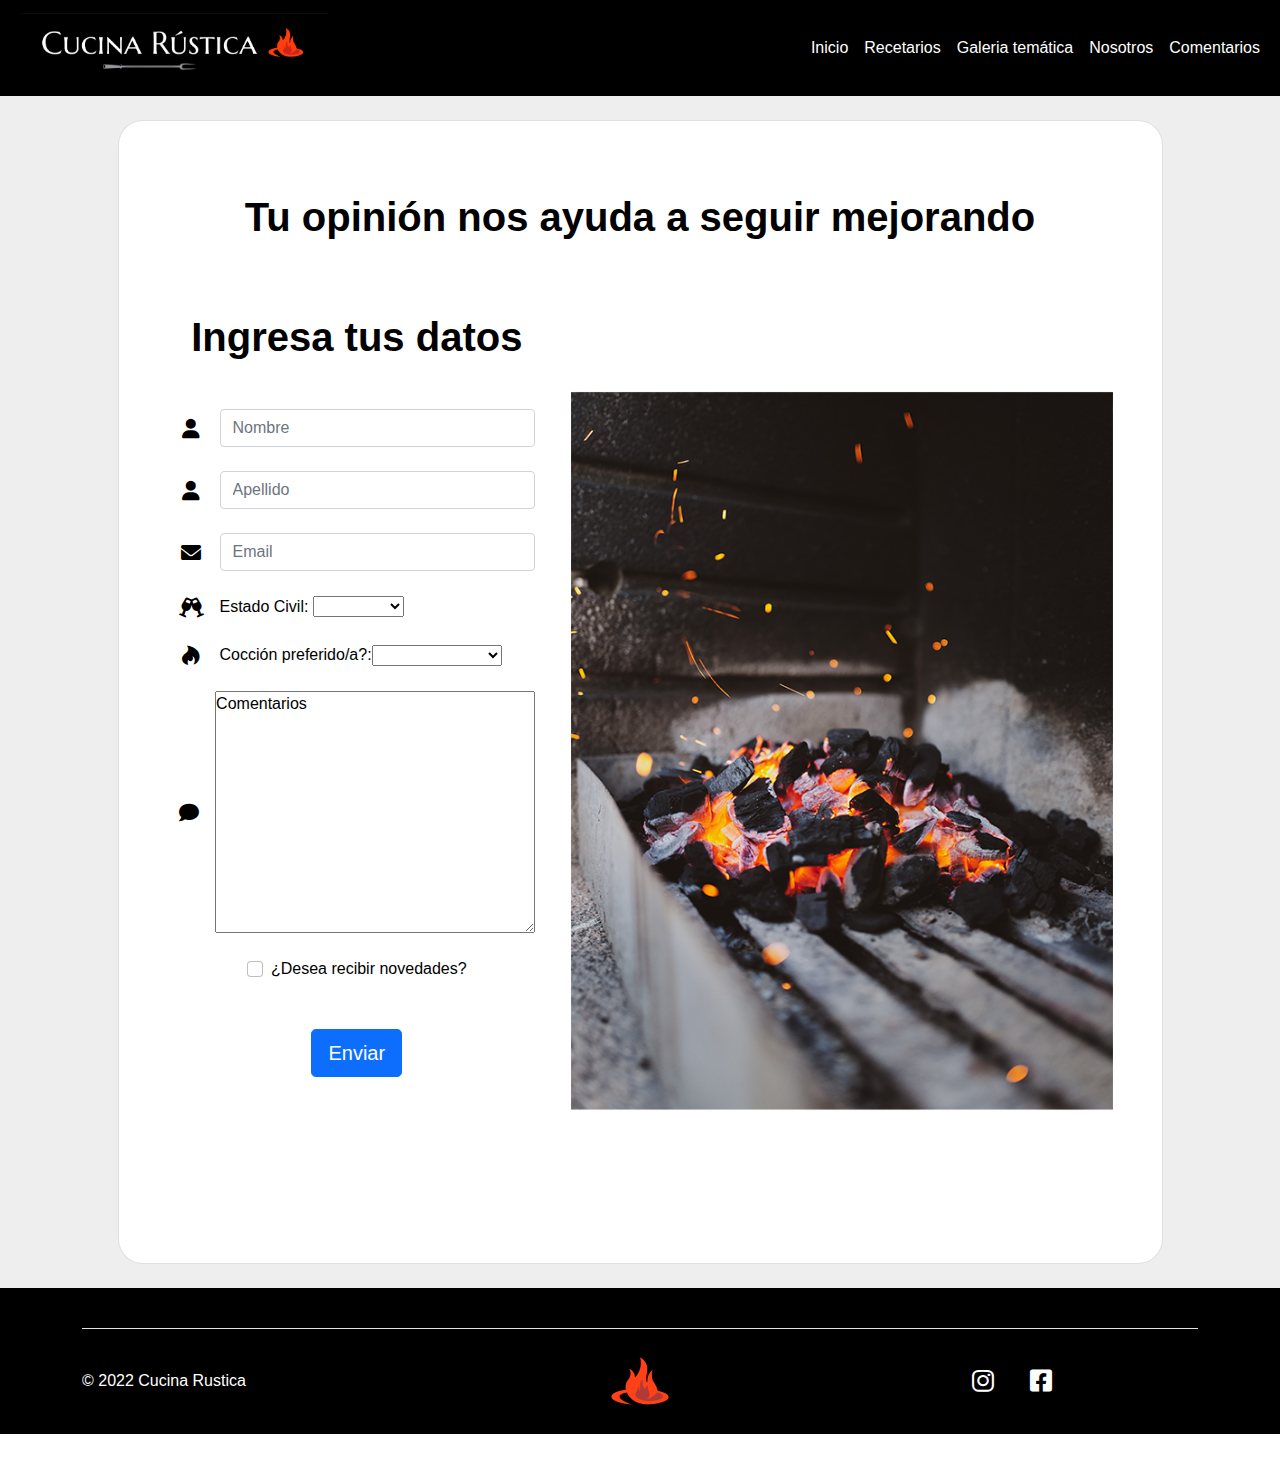
==== pages/comentarios.html @ 4ba0966a "trabajo 2" ====
<!DOCTYPE html>
<html lang="es">
<head>
    <meta charset="UTF-8">
    <meta http-equiv="X-UA-Compatible" content="IE=edge">
    <meta name="viewport" content="width=device-width, initial-scale=1.0">
    <link rel="shortcut icon" href="../imagenes/favicon_cucina.png" type="image/x-icon">
    <link rel="stylesheet" href="https://cdnjs.cloudflare.com/ajax/libs/animate.css/4.1.1/animate.min.css"/>
    <link rel="stylesheet" href="https://cdnjs.cloudflare.com/ajax/libs/font-awesome/6.0.0/css/all.min.css">
    <link rel="stylesheet" href="../css/bootstrap.min.css">
    <link rel="stylesheet" href="../css/styles.css"><!-- defino la carperta de buscqueda se sugiere hacerlo en head-->
    <title>Cucina Rustica</title>
</head>
<body>
  <header id="header_boot">
    <nav class="navbar navbar-expand-lg navbar-light bg-black" >
        <div class="container-fluid">
          <a class="navbar-brand" href="../index.html"><img src="../imagenes/Logo.png" alt="Cucina_Rústica" class="logo_cucina"></img></a>
          <button class="navbar-toggler" type="button" data-bs-toggle="collapse" data-bs-target="#navbarNavAltMarkup" aria-controls="navbarNavAltMarkup" aria-expanded="false" aria-label="Toggle navigation">
            <span class="navbar-toggler-icon"></span>
          </button>
          <div class="collapse navbar-collapse" id="navbarNavAltMarkup" >
            <div class="navbar-nav">
              <a class="nav-link active" aria-current="page" href="../index.html">Inicio</a>
              <a class="nav-link" href="./recetarios.html">Recetarios</a>
              <a class="nav-link" href="./galeria_tematica.html">Galeria temática</a>
              <a class="nav-link" href="./nosotros.html">Nosotros</a>
              <a class="nav-link" href="./comentarios.html">Comentarios</a>
            </div>
          </div>
        </div>
      </nav>
  </header>
        <section class="p-4 vh-200 comentario_fondo">
            <div class="container h-200">
                <div class="row d-flex justify-content-center align-items-center h-200">
                    <div class="col-lg-12 col-xl-11">
                        <div class="card text-black" style="border-radius: 25px;">
                            <div class="card-body p-md-5">
                                <div class="row justify-content-center">
                                    <p class="text-center h1 fw-bold mb-5 mx-1 mx-md-4 mt-4">Tu opinión nos ayuda a seguir mejorando</p>
                                    <div class="col-md-10 col-lg-12 col-xl-5 order-2 order-lg-1">
                                        <p class="text-center h1 fw-bold mb-5 mx-1 mx-md-4 mt-4">Ingresa tus datos</p>
                                        <form class="mx-1 mx-md-4">
                                            <div class="d-flex flex-row align-items-center mb-4">
                                                <i class="fas fa-user fa-lg me-3 fa-fw"></i>
                                                <div class="form-outline flex-fill mb-0">
                                                    <input class="form-control" type="nombre" name="nombre"
                                                        placeholder="Nombre">
                                                </div>
                                            </div>
                                            <div class="d-flex flex-row align-items-center mb-4">
                                                <i class="fas fa-user fa-lg me-3 fa-fw"></i> 
                                                <div class="form-outline flex-fill mb-0">
                                                    <input class="form-control" type="apellido" name="apellido"
                                                        placeholder="Apellido">
                                                </div>
                                            </div>
                                            <div class="d-flex flex-row align-items-center mb-4">
                                                <i class="fas fa-envelope fa-lg me-3 fa-fw"></i>
                                                <div class="form-outline flex-fill mb-0">
                                                    <input class="form-control" type="email" name="email"
                                                        placeholder="Email">
                                                </div>
                                            </div>
                                            <div class="d-flex flex-row align-items-center mb-4">
                                                <i class="fas fa-champagne-glasses fa-lg me-3 fa-fw"></i>
                                               
                                                <div class="form-outline flex-fill mb-0">
                                                    <label for="estado">Estado Civil:</label>
                                                    <select id="">
                                                        <option value="opcion1"></option>
                                                        <option value="opcion2">Soltero/a</option>
                                                        <option value="opcion3">Casado/a</option>
                                                    </select>
                                                </div>
                                            </div>
                                            <div class="d-flex flex-row align-items-center mb-4">
                                           
                                                <i class="fa-brands fa-hotjar fa-lg me-3 fa-fw"></i>
                                                <label for="lista">Cocción preferido/a?:</label>
                                                <select id="lista">
                                                    <option value="opcion1"></option>
                                                    <option value="opcion2">Parrilla</option>
                                                    <option value="opcion3">Estaca</option>
                                                    <option value="opcion4">Cocina a leña</option>
                                                    <option value="opcion5">Horno de barro</option>
                                                </select>
                                            </div>
                                            <div class="d-flex flex-row align-items-center mb-4">
                                                <i class="fas fa-comment fa-lg me-3 fa-fw"></i>
                                                <textarea name="comentario" id="comentario" cols="40" rows="10">Comentarios</textarea>
                                            </div>
                                            <div class="form-check d-flex justify-content-center mb-5">
                                                <input class="form-check-input me-2" type="checkbox" value="" id="op" />
                                                <label class="form-check-label" for="op">
                                                    ¿Desea recibir novedades?
                                                </label>
                                            </div>
                                            <div class="d-flex justify-content-center mx-4 mb-3 mb-lg-4">
                                                <button type="button" class="btn btn-primary btn-lg">Enviar</button>
                                            </div>
                                        </form>
                                    </div>
                                    <div
                                        class="col-md-10 col-lg-4 col-xl-7 d-flex align-items-center order-1 order-lg-2">
                                        <img src="../imagenes/comentarios6.png" class="img-fluid" alt="Sample image">
                                    </div>
                                </div>
                            </div>
                        </div>
                    </div>
                </div>
            </div>
        </section>

    </div>
    </section>
    <footer class="text-center text-lg-start" id="footer_boot">
        <div class="container d-flex justify-content-center py-2"></div>
        <div class="container">
          <footer class="d-flex flex-wrap justify-content-between align-items-center py-3 my-4 border-top">
            <p class="col-md-4 mb-0 text-white">&copy; 2022 Cucina Rustica</p>
            <a href="../index.html" class="col-md-4 d-flex align-items-center justify-content-center mb-3 mb-md-0 me-md-auto link-dark text-decoration-none">
              <img src="../imagenes/favicom2_cucina.png" alt="llama_cucina"></img>
            </a>
            <ul class="nav col-md-4 justify-content-center">
              <li class="nav-item icono_footer"><a href="https://www.instagram.com" class="nav-link px-2 text-white"><i class="fa-brands fa-instagram" id="iconos_footer"></i></a></li>
              <li class="nav-item icono_footer"><a href="https://www.facebook.com" class="nav-link px-2 text-white"><i class="fa-brands fa-facebook-square" id="iconos_footer"></i></a></li>
            </ul>
        </div>
    </footer>
    <script src="https://cdn.boomcdn.com/libs/wow-js/1.3.0/wow.min.js"></script>
    <script>
      new WOW().init();
    </script>
    <script src="https://code.jquery.com/jquery-3.5.1.slim.min.js" integrity="sha384-DfXdz2htPH0lsSSs5nCTpuj/zy4C+OGpamoFVy38MVBnE+IbbVYUew+OrCXaRkfj" crossorigin="anonymous"></script>
    <script src="../js/bootstrap.min.js"></script>
</body>
</html>
---- css/styles.css ----
/**----------APLICANDO BOOTSTRAP------------**/

* {
  padding: 0;
  margin: 0;
}
.paddingTB {
  padding-top: 50px;
  padding-bottom: 50px;
}
.col-lg-12,
.col-lg-6 {
  padding-right: 0;
  padding-left: 0;
}
.paddingT {
  padding-top: 50px;
}
.centrar {
  text-align: center;
}
.paddingLR {
  padding-left: 10px;
  padding-right: 10px;
}

#navbarNavAltMarkup a {
  color: #fff;
  font-family: "Roboto", sans-serif;
  font-style: normal;
  font-weight: 300;
}

#navbarNavAltMarkup a:hover:not(.active) {
  /*background-color: rgb(170, 116, 87);*/
  border-bottom: solid 3px white;
  transition: 0.5s;
}

.navbar-toggler {
  background-color: beige;
  font-size: 0.5rem;
}

#footer_boot {
  background-color: black;
  font-family: "Roboto", sans-serif;
  font-weight: 300;
}
/* vista desktop */
@media only screen and (min-width: 1024px) {
  .navbar-expand-lg .navbar-collapse {
    justify-content: flex-end;
  }
  /*.footerFlex{display: flex;justify-content: space-around;}*/
}

.comentario_fondo {
  background-color: #eee;
}

.nosotros_contenedor {
  max-width: 80%;
}

.col img {
  width: 100%;
  height: 100%;
  max-width: 30rem;
  max-height: 35rem;
  margin: auto;
  padding-bottom: 10px;
}

/*Novedades*/

.title_novedades {
  text-align: center;
  font-size: 20px;
  color: #b73413;
  margin: auto;
  display: flex;
  font-weight: bold;
}

.fondo_content {
  background-color: #eee;
}

#icono_footer {
  font-size: 25px;
  color: #fff;
  padding: 10px;
}

.icono_footer a {
  text-decoration: none;
  color: white;
  margin: 10px;
  font-size: 25px;
}

.icono_footer a i:hover {
  color: orangered;
  transform: scale(1.1);
  transition: ease-in-out 0.1s;
}

/*---------sub pages ------*/
.recetas_sub_pages {
  margin: 2%;
  border-radius: 20px;
  background-color: rgba(236, 240, 193, 0.247);
  box-shadow: 0 2px rgba(0, 0, 0, 0.2);
  padding: 1%;
  transition: all 0.25s;
}

.recetas_sub_pages:hover {
  transform: translateY(-15px);
  box-shadow: 0 12px 16px rgba(0, 0, 0, 0.2);
}

.recetas_sub_pages img {
  border: solid black 2px;
  border-radius: 10px;
}

.recetas_sub_pages h3 {
  font-weight: bold;
}

.recetas_texto {
  padding: 2%;
}

/**----------FIN BOOTSTRAP------------**/

/******* PAGINAS CON CSS*******/

/* MOBILE FIRST */
* {
  margin: 0%;
  padding: 0%;
  box-sizing: border-box;
}

body {
  font-family: "Shippori Antique B1", sans-serif;
  margin: 0%;
  padding: 0%;
}

#grid_index {
  display: grid;
  grid-template-areas:
    "cabecera"
    "principal"
    "novedades"
    "footer";
}
/*
#header_sin_boot {
  grid-area: cabecera;
  display: flex;
  flex-direction: column;
  justify-content: center;
  align-items: center;
  background-color: black;
}*/

.logo_cucina {
  width: auto;
  height: 40px;
}

/**-----ANIMACION LOGO-----**/
.logo_cucina {
  display: inline-block;
  margin: 0 0.5rem;
  animation: backInLeft;
  animation-duration: 1.8s;
}
/**----------------------**/

main {
  grid-area: principal;
}

#main_principal {
  margin: 0;
  padding: 0;
  box-sizing: border-box;
  flex-direction: column;
  justify-content: center;
  align-items: center;
  background-color: rgb(56, 45, 33);
  background-image: url(../imagenes/imagen2.jpg);
  background-size: cover;
  background-repeat: no-repeat;
  background-attachment: unset;
  background-position: center;
  height: 80vh;
  position: relative;
  overflow: hidden;
}

.text_main h1 {
  font-family: "Caveat", cursive;
  font-style: normal;
  font-weight: 400;
  font-size: 20px;
  color: #f2f5f8;
}

.text_main h3 {
  font-family: "Caveat", cursive;
  font-style: normal;
  font-weight: 400;
  font-size: 15px;
  color: #f2f5f8;
}

.text_main {
  animation: fadeInUp;
  animation-duration: 4s;
}

.boton_main {
  border: solid 2px #b73413;
  margin-top: 75px;
  font-family: "Caveat", cursive;
  font-style: normal;
  font-weight: 400;
  font-size: 10px;
  -webkit-text-stroke: 0.1px black;
}

/*
main .textos_main_principal {
  display: flex;
  width: 100%;
  height: 250px;
  align-items: center;
  justify-content: center;
  flex-direction: column;
  letter-spacing: 0.03em;
  line-height: 1.6;
}
.textos_main_principal h2 {
  font-size: 20px;
  font-weight: bold;
  color: #fff;
  -webkit-text-stroke: 0.2px black;
  margin-top: 5px;
}
*/
/**-----ANIMACION TEXTO PRINCIPAL---
.textos_main_principal h2 {
  animation: fadeInDown;
  animation-duration: 2s;
}-**/
/**----------------------

.textos_main_principal h3 {
  font-size: 18px;
  font-weight: bold;
  color: #fff;
  /*color: rgb(100, 188, 250);*/
/*
  -webkit-text-stroke: 0.2px black;
  margin-top: 10px;
}**/

/**-----ANIMACION TEXTO PRINCIPAL---
.textos_main_principal h3 {
  animation: jackInTheBox;
  animation-duration: 4s;
}-**/
/**----------------------

.boton_main_principal {
  font-size: 15px;
  border: solid 1px hsla(180, 100%, 50%, 0.516);
  color: #fff;
  background-color: hsla(180, 100%, 50%, 0.29);
  font-weight: bold;
  text-decoration: none;
  justify-content: end;
  text-align: center;
  margin-top: 50px;
}**/

/**-----ANIMACION TEXTO PRINCIPAL----*
.boton_main_principal {
  animation: fadeInBottomRight;
  animation-duration: 6s;
}

.boton_main_principal:hover {
  transform: translateY(-10px);
  box-shadow: 0 12px 16px rgba(0, 0, 0, 0.2);
  transition: 1s;
}
/**----------------------**/

/* Wave 
.wave_i {
  position: absolute;
  bottom: 0;
  width: 100%;
}*/

.title_novedades {
  text-decoration: none;
  justify-content: center;
  text-align: center;
  margin: 30px;
}

.title_novedades h3 {
  font-family: "Roboto", sans-serif;
  font-style: bold;
  font-weight: 400;
  /*
  font-weight: bold;
  letter-spacing: 0.01em;
  line-height: 1;
  -webkit-text-stroke: 0.8px black;*/
}

@media (min-width: 768px) {
  #grid_index {
    grid-template-areas:
      "cabecera cabecera cabecera"
      "principal principal principal"
      "novedades novedades"
      "footer footer";
  }

  /*
  #header_sin_boot {
    flex-direction: row;
  }
*/
  .logo_cucina {
    height: 50px;
  }

  .text_main h1 {
    -webkit-text-stroke: 1px #9a2609;
    font-size: 40px;
    font-style: bold;
  }

  .text_main h3 {
    -webkit-text-stroke: 1px #9a2609;
    font-size: 30px;
    font-style: bold;
  }

  .boton_main {
    font-size: 20px;
  }

  .title_novedades h3 {
    font-size: 50px;
  }

  /*
  .textos_main_principal h2 {
    font-size: 40px;
    -webkit-text-stroke: 0.8px black;
    margin-top: 5px;
  }

  .textos_main_principal h3 {
    font-size: 35px;
    align-items: center;
    -webkit-text-stroke: 0.2px black;
    margin-top: 5px;
  }

  .boton_main_principal {
    margin-top: 40px;
  }*/
}

@media (min-width: 1024px) {
  /*
  #header_sin_boot {
    display: flex;
    align-items: center;
    justify-content: space-around;
  }*/
  .logo_cucina {
    height: 70px;
  }

  .text_main h1 {
    font-size: 60px;
  }

  .text_main h3 {
    font-size: 50px;
  }

  .boton_main {
    font-size: 30px;
    padding: 3;
  }

  .title_novedades h3 {
    font-size: 80px;
  }
  /*
  .textos_main_principal h2 {
    font-size: 40px;
    margin-top: 150px;
  }

  .textos_main_principal h3 {
    font-size: 35px;
    align-items: center;
    margin-top: 50px;
  }

  .boton_main_principal {
    font-size: 25px;
    -webkit-text-stroke: 0.8px black;
    margin-top: 40px;
  }*/
}

/****** FIN PAGINA PRINCPAL (INDEX) ******/

/****PAGES -RECETARIOS-****/

/* MOBILE FIRST */

#body_recetario {
  background-image: linear-gradient(
    to right,
    #f3f4f6,
    #f2f5f8,
    #f1f6f9,
    #eff7f9,
    #eef8f9
  );
}

main .textos_main_recetario {
  margin-top: 50px;
  display: inline-block;
  height: 100px;
  width: 100%;
  align-items: center;
  justify-content: center;
  text-align: center;
}

.textos_main_recetario h2 {
  font-size: 20px;
  color: black;
}

#recetarios {
  grid-area: novedades;
  margin: 0;
  padding: 0;
  width: 100%;
  font-family: sans-serif;
  letter-spacing: 0.03em;
  line-height: 1.6;
  align-items: center;
  flex-wrap: wrap;
  display: flex;
}

.title_recetarios {
  font-family: "Segoe UI", Tahoma, Geneva, Verdana, sans-serif;
  text-align: center;
  font-size: 22px;
  color: #b73413;
  margin-top: 10px;
  margin-left: 30px;
  font-weight: bold;
  font-style: italic;
}

.recetarios_contenedor {
  width: 100%;
  max-width: 100%;
  display: flex;
  flex-wrap: wrap;
  justify-content: center;
  align-items: center;
}

.recetarios_contenedor .card_recetarios {
  width: 250px;
  height: 220px;
  border: solid 8px;
  border-color: black;
  box-shadow: 0 2px rgba(0, 0, 0, 0.2);
  overflow: hidden;
  margin: 15px;
  text-align: center;
  transition: all 0.3s;
}

.recetarios_contenedor .card_recetarios:hover {
  transform: translateY(-15px);
  box-shadow: 0 12px 16px rgba(0, 0, 0, 0.2);
}

.recetarios_contenedor .card_recetarios img {
  width: 250px;
  height: 220px;
  align-items: center;
}

@media (min-width: 768px) {
  .recetarios_contenedor .card_recetarios {
    width: 350px;
    height: 320px;
    border: solid 12px;
  }

  .recetarios_contenedor .card_recetarios img {
    width: 350px;
    height: 320px;
  }

  .textos_main_recetario h2 {
    font-size: 30px;
  }

  .title_recetarios {
    font-size: 35px;
  }
}

@media (min-width: 1024px) {
  .recetarios_contenedor .card_recetarios {
    width: 400px;
    height: 450px;
    border: solid 12px;
  }

  .recetarios_contenedor .card_recetarios img {
    width: 100%;
    height: 100%;
  }

  .textos_main_recetarioh2 {
    font-size: 40px;
  }

  .title_recetarios {
    font-size: 50px;
  }
}

#sugerencias_chef {
  grid-area: novedades;
  margin: 0;
  padding: 0;
  width: 100%;
  font-family: sans-serif;
  letter-spacing: 0.03em;
  line-height: 1.6;
  align-items: center;
  flex-wrap: wrap;
  display: flex;
}

.textos_section_recetarios {
  display: inline-block;
  width: 100%;
  min-height: 75px;
  align-items: center;
  justify-content: end;
  text-align: center;
  background-color: rgba(226, 216, 204, 0.89);
  margin-bottom: 1px;
  padding: 15px;
}

.textos_section_recetarios h3 {
  font-size: 20px;
}
.textos_section_recetarios p {
  font-size: 10px;
}

@media (min-width: 768px) {
  .textos_section_recetarios h3 {
    font-size: 25px;
  }
  .textos_section_recetarios p {
    font-size: 15px;
  }
}

@media (min-width: 1024px) {
  .textos_section_recetarios h3 {
    font-size: 30px;
  }
  .textos_section_recetarios p {
    font-size: 20px;
  }
}

/****** FIN PAGINA RECETARIO ******/

/****PAGES GALERIA TEMATICA****/

/* MOBILE FIRST */
main .textos_main_galeria_tematica {
  margin-top: 50px;
  display: inline-block;
  height: 100px;
  width: 100%;
  align-items: center;
  justify-content: center;
  text-align: center;
}

.textos_main_galeria_tematica h2 {
  font-size: 25px;
  color: black;
}

.textos_main_galeria_tematica h3 {
  font-size: 20px;
  color: rgb(4, 27, 46);
  text-shadow: 0.2em 0.1em 0.1em rgb(140, 145, 146);
  text-align: center;
}

#galeria_tematica {
  grid-area: novedades;
  margin: 0;
  padding: 0;
  width: 100%;
  font-family: sans-serif;
  letter-spacing: 0.03em;
  line-height: 1.6;
  align-items: center;
  flex-wrap: wrap;
  display: flex;
}

.title_galeria_tematica {
  font-family: "Segoe UI", Tahoma, Geneva, Verdana, sans-serif;
  text-align: center;
  font-size: 30px;
  color: #b73413;
  margin-top: 40px;
  margin-left: 30px;
  font-weight: bold;
  font-style: italic;
}

.galeria_tematica_contenedor {
  width: 100%;
  max-width: 100%;
  display: flex;
  flex-wrap: wrap;
  justify-content: center;
  align-items: center;
}

.galeria_tematica_contenedor .card_galeria_tematica {
  width: 400px;
  height: 400px;
  border-radius: 20px;
  box-shadow: 0 2px rgba(0, 0, 0, 0.2);
  overflow: hidden;
  margin: 20px;
  text-align: center;
  transition: all 0.45s;
}

.card_galeria_tematica {
  background-color: rgba(226, 216, 204, 0.89);
  padding: 1%;
}

.galeria_tematica_contenedor .card_galeria_tematica:hover {
  transform: translateY(-15px);
  box-shadow: 0 12px 16px rgba(0, 0, 0, 0.2);
}

.galeria_tematica_contenedor .card_galeria_tematica img {
  width: 250px;
  height: 220px;
  border-radius: 10px;
}

.galeria_tematica_contenedor.card_galeria_tematica h4 {
  font-weight: 600;
}

.galeria_tematica_contenedor .card_galeria_tematica p {
  padding: 0.1rem;
  font-size: 16px;
  font-weight: 300;
}

@media (min-width: 768px) {
  .textos_main_galeria_tematica h2 {
    font-size: 35px;
  }

  .textos_main_galeria_tematica h3 {
    font-size: 30px;
  }

  .title_galeria_tematica {
    font-size: 40px;
  }
}

@media (min-width: 1024px) {
  .textos_main_galeria_tematica h2 {
    font-size: 40px;
  }

  .textos_main_galeria_tematica h3 {
    font-size: 35px;
  }

  .title_galeria_tematica {
    font-size: 50px;
  }
}

.subtexto_contenedor_galeria {
  display: inline-block;
  width: 100%;
  min-height: 75px;
  align-items: center;
  justify-content: end;
  text-align: center;
  background-color: rgba(226, 216, 204, 0.89);
  margin-bottom: 1px;
  padding: 15px;
}

.subtexto_contenedor_galeria h4 {
  font-size: 20px;
}
.subtexto_contenedor_galeria p {
  font-size: 10px;
}

@media (min-width: 768px) {
  .subtexto_contenedor_galeria h4 {
    font-size: 25px;
  }
  .subtexto_contenedor_galeria p {
    font-size: 15px;
  }
}

@media (min-width: 1024px) {
  .subtexto_contenedor_galeria h4 {
    font-size: 30px;
  }
  .subtexto_contenedor_galeria p {
    font-size: 20px;
  }
}

/****** FIN PAGINA GALERIA_TEMATICA ******/

/*--------SUB PAGES COCINATE ALGO----------*/
/* MOBILE FIRST */

main .textos_main_cocinate_algo {
  display: flex;
  width: 100%;
  height: 100%;
  align-items: center;
  justify-content: flex-end;
  flex-direction: column;
  letter-spacing: 0.03em;
  line-height: 1.6;
  position: relative;
  overflow: hidden;
}

.img_main_cocinate_algo {
  display: flex;
  width: 100%;
  height: 50vh;
  align-items: center;
  justify-content: flex-end;
  flex-direction: column;
  letter-spacing: 0.03em;
  line-height: 1.6;
  background-image: url(../imagenes/imagen_cocinate_algo.jpg);
  background-size: cover;
  background-repeat: no-repeat;
  background-attachment: unset;
  background-position: center;
  position: relative;
  overflow: hidden;
}

.textos_main_cocinate_algo h2 {
  font-size: 20px;
  color: black;
  font-weight: bold;
}

/*--recetarios--*/

.title_subpage_recetario {
  font-family: "Segoe UI", Tahoma, Geneva, Verdana, sans-serif;
  text-align: center;
  font-size: 20px;
  color: #b73413;
  margin-top: 40px;
  margin-left: 30px;
  font-weight: bold;
  font-style: italic;
}

@media (min-width: 768px) {
  .textos_main_cocinate_algo h2 {
    font-size: 35px;
  }

  .img_main_cocinate_algo {
    height: 60vh;
  }

  .title_subpage_recetario {
    font-size: 30px;
  }
}

@media (min-width: 1024px) {
  .textos_main_cocinate_algo h2 {
    font-size: 40px;
  }

  .img_main_cocinate_algo {
    height: 80vh;
  }

  .title_subpage_recetario {
    font-size: 35px;
  }
}

/****** FIN SUB PAGES COCINATE ALGO ***/

/****** SUB PAGES TE PINTO UN TRAGO ******/

/* MOBILE FIRST */

main .textos_main_preparate_un_trago {
  display: flex;
  width: 100%;
  height: 100%;
  align-items: center;
  justify-content: flex-end;
  flex-direction: column;
  letter-spacing: 0.03em;
  line-height: 1.6;
  position: relative;
  overflow: hidden;
}

.img_main_preparate_un_trago {
  display: flex;
  width: 100%;
  height: 50vh;
  align-items: center;
  justify-content: flex-end;
  flex-direction: column;
  letter-spacing: 0.03em;
  line-height: 1.6;
  background-image: url(../imagenes/imagen18.jpg);
  background-size: cover;
  background-repeat: no-repeat;
  background-attachment: unset;
  background-position: center;
  position: relative;
  overflow: hidden;
}

.textos_main_preparate_un_trago h2 {
  font-size: 20px;
  color: black;
  font-weight: bold;
}

@media (min-width: 768px) {
  .textos_main_preparate_un_trago h2 {
    font-size: 35px;
  }

  .img_main_preparate_un_trago {
    height: 60vh;
  }
}

@media (min-width: 1024px) {
  .textos_main_preparate_un_tragoh2 {
    font-size: 40px;
  }

  .img_main_preparate_un_trago {
    height: 90vh;
  }
}

/****** FIN SUB PAGES PREPARATE UN TRAGO ***/

/****** SUB PAGES TE HICISTE UN POSTRE ******/

/* MOBILE FIRST */

main .textos_main_hiciste_un_postre {
  display: flex;
  width: 100%;
  height: 100%;
  align-items: center;
  justify-content: flex-end;
  flex-direction: column;
  letter-spacing: 0.03em;
  line-height: 1.6;
  position: relative;
  overflow: hidden;
}

.img_main_hiciste_un_postre {
  display: flex;
  width: 100%;
  height: 50vh;
  align-items: center;
  justify-content: flex-end;
  flex-direction: column;
  letter-spacing: 0.03em;
  line-height: 1.6;
  background-image: url(../imagenes/imagen20.jpg);
  background-size: cover;
  background-repeat: no-repeat;
  background-attachment: unset;
  background-position: center;
  position: relative;
  overflow: hidden;
}

.textos_main_hiciste_un_postre h2 {
  font-size: 20px;
  color: black;
  font-weight: bold;
}

@media (min-width: 768px) {
  .textos_main_hiciste_un_postre h2 {
    font-size: 35px;
  }

  .img_main_hiciste_un_postre {
    height: 60vh;
  }
}

@media (min-width: 1024px) {
  .textos_main_hiciste_un_postre h2 {
    font-size: 40px;
  }

  .img_main_hiciste_un_postre {
    height: 90vh;
  }
}

/****** FIN SUB PAGES  TE HICISTE UN POSTRE ***/
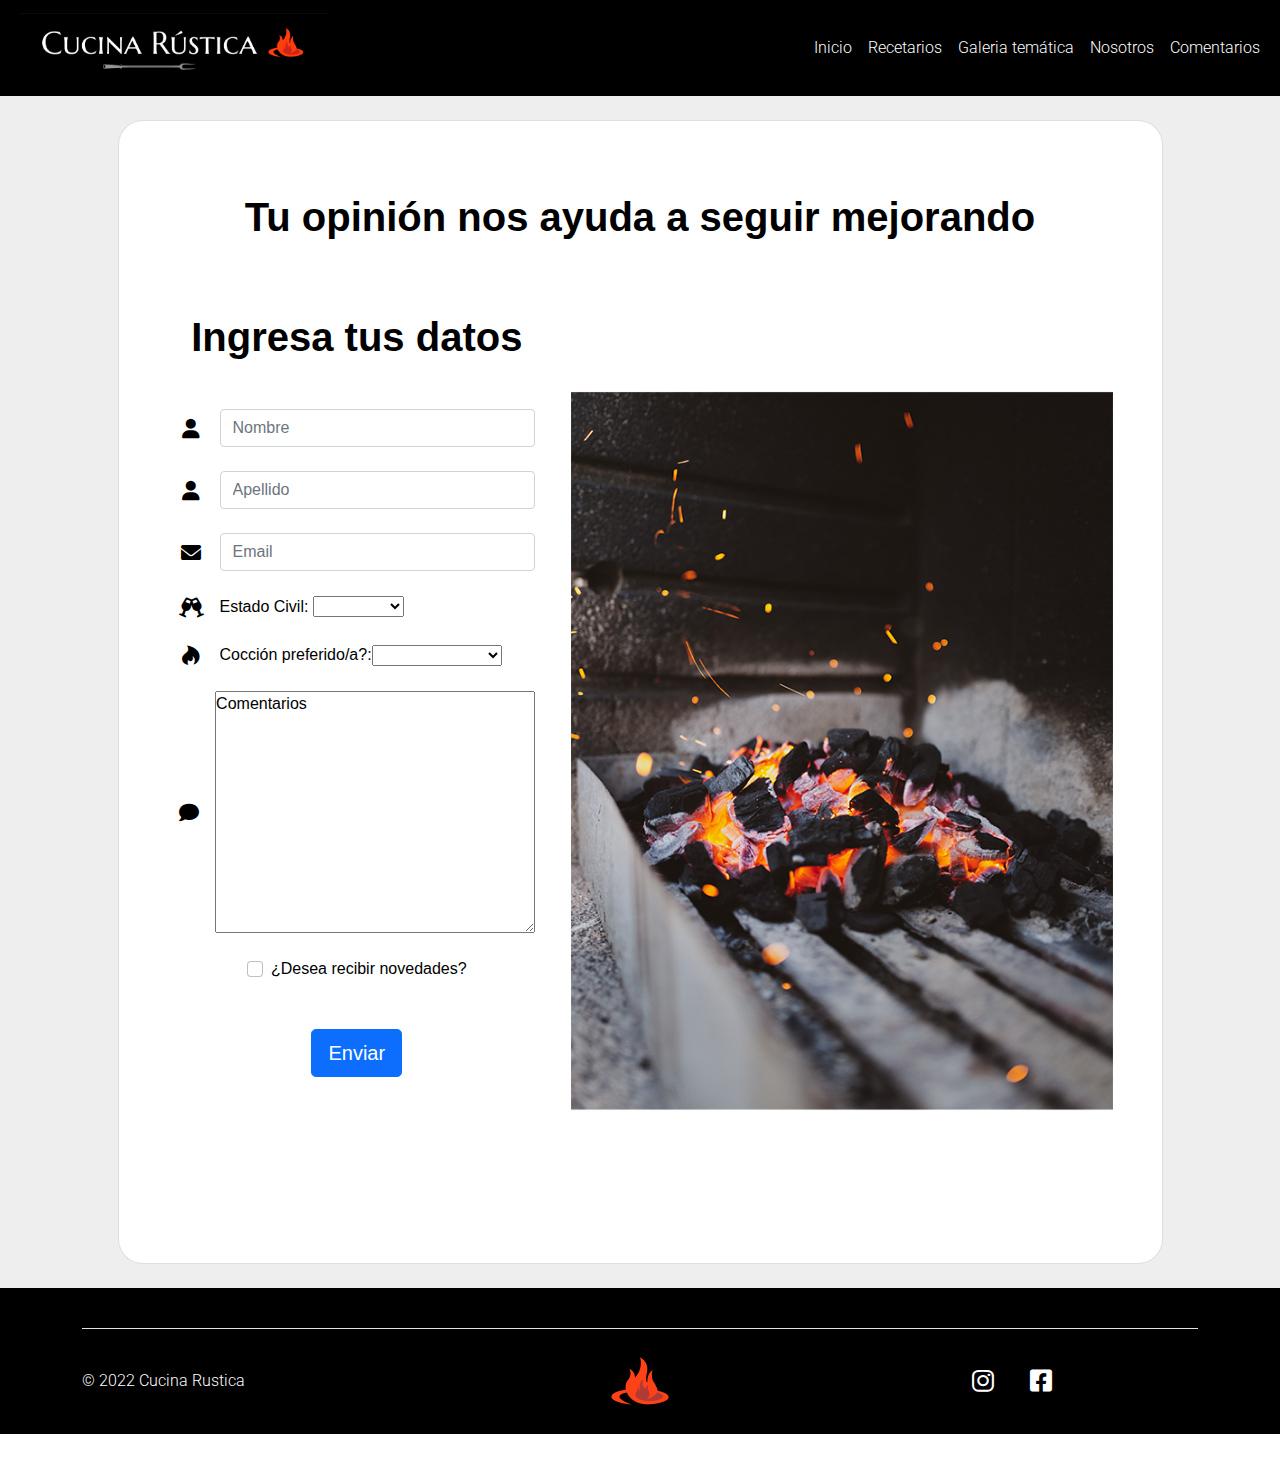
==== commit d6c4a806: "aplicando google font a los enlances de las pages" ====
--- a/pages/comentarios.html
+++ b/pages/comentarios.html
@@ -1,16 +1,19 @@
 <!DOCTYPE html>
 <html lang="es">
-<head>
-    <meta charset="UTF-8">
-    <meta http-equiv="X-UA-Compatible" content="IE=edge">
-    <meta name="viewport" content="width=device-width, initial-scale=1.0">
-    <link rel="shortcut icon" href="../imagenes/favicon_cucina.png" type="image/x-icon">
-    <link rel="stylesheet" href="https://cdnjs.cloudflare.com/ajax/libs/animate.css/4.1.1/animate.min.css"/>
-    <link rel="stylesheet" href="https://cdnjs.cloudflare.com/ajax/libs/font-awesome/6.0.0/css/all.min.css">
-    <link rel="stylesheet" href="../css/bootstrap.min.css">
-    <link rel="stylesheet" href="../css/styles.css"><!-- defino la carperta de buscqueda se sugiere hacerlo en head-->
-    <title>Cucina Rustica</title>
-</head>
+    <head>
+        <meta charset="UTF-8">
+        <meta http-equiv="X-UA-Compatible" content="IE=edge">
+        <meta name="viewport" content="width=device-width, initial-scale=1.0">
+        <link rel="shortcut icon" href="../imagenes/favicon_cucina.png" type="image/x-icon">
+        <link rel="preconnect" href="https://fonts.googleapis.com">
+        <link rel="preconnect" href="https://fonts.gstatic.com" crossorigin>
+        <link href="https://fonts.googleapis.com/css2?family=Caveat:wght@400;500&family=Roboto:ital,wght@0,100;0,300;0,500;0,900;1,400&display=swap" rel="stylesheet">
+        <link rel="stylesheet" href="https://cdnjs.cloudflare.com/ajax/libs/animate.css/4.1.1/animate.min.css"/>
+        <link rel="stylesheet" href="https://cdnjs.cloudflare.com/ajax/libs/font-awesome/6.0.0/css/all.min.css">
+        <link rel="stylesheet" href="../css/bootstrap.min.css">
+        <link rel="stylesheet" href="../css/styles.css"><!-- defino la carperta de buscqueda se sugiere hacerlo en head-->
+        <title>Cucina Rustica</title>
+    </head>
 <body>
   <header id="header_boot">
     <nav class="navbar navbar-expand-lg navbar-light bg-black" >
--- a/css/styles.css
+++ b/css/styles.css
@@ -52,7 +52,6 @@
   .navbar-expand-lg .navbar-collapse {
     justify-content: flex-end;
   }
-  /*.footerFlex{display: flex;justify-content: space-around;}*/
 }
 
 .comentario_fondo {
@@ -159,15 +158,6 @@
     "novedades"
     "footer";
 }
-/*
-#header_sin_boot {
-  grid-area: cabecera;
-  display: flex;
-  flex-direction: column;
-  justify-content: center;
-  align-items: center;
-  background-color: black;
-}*/
 
 .logo_cucina {
   width: auto;
@@ -209,7 +199,7 @@
   font-family: "Caveat", cursive;
   font-style: normal;
   font-weight: 400;
-  font-size: 20px;
+  font-size: 40px;
   color: #f2f5f8;
 }
 
@@ -217,7 +207,7 @@
   font-family: "Caveat", cursive;
   font-style: normal;
   font-weight: 400;
-  font-size: 15px;
+  font-size: 35px;
   color: #f2f5f8;
 }
 
@@ -232,101 +222,21 @@
   font-family: "Caveat", cursive;
   font-style: normal;
   font-weight: 400;
-  font-size: 10px;
+  font-size: 20px;
   -webkit-text-stroke: 0.1px black;
 }
-
-/*
-main .textos_main_principal {
-  display: flex;
-  width: 100%;
-  height: 250px;
-  align-items: center;
-  justify-content: center;
-  flex-direction: column;
-  letter-spacing: 0.03em;
-  line-height: 1.6;
-}
-.textos_main_principal h2 {
-  font-size: 20px;
-  font-weight: bold;
-  color: #fff;
-  -webkit-text-stroke: 0.2px black;
-  margin-top: 5px;
-}
-*/
-/**-----ANIMACION TEXTO PRINCIPAL---
-.textos_main_principal h2 {
-  animation: fadeInDown;
-  animation-duration: 2s;
-}-**/
-/**----------------------
-
-.textos_main_principal h3 {
-  font-size: 18px;
-  font-weight: bold;
-  color: #fff;
-  /*color: rgb(100, 188, 250);*/
-/*
-  -webkit-text-stroke: 0.2px black;
-  margin-top: 10px;
-}**/
-
-/**-----ANIMACION TEXTO PRINCIPAL---
-.textos_main_principal h3 {
-  animation: jackInTheBox;
-  animation-duration: 4s;
-}-**/
-/**----------------------
-
-.boton_main_principal {
-  font-size: 15px;
-  border: solid 1px hsla(180, 100%, 50%, 0.516);
-  color: #fff;
-  background-color: hsla(180, 100%, 50%, 0.29);
-  font-weight: bold;
-  text-decoration: none;
-  justify-content: end;
-  text-align: center;
-  margin-top: 50px;
-}**/
-
-/**-----ANIMACION TEXTO PRINCIPAL----*
-.boton_main_principal {
-  animation: fadeInBottomRight;
-  animation-duration: 6s;
-}
-
-.boton_main_principal:hover {
-  transform: translateY(-10px);
-  box-shadow: 0 12px 16px rgba(0, 0, 0, 0.2);
-  transition: 1s;
-}
-/**----------------------**/
-
-/* Wave 
-.wave_i {
-  position: absolute;
-  bottom: 0;
-  width: 100%;
-}*/
 
 .title_novedades {
   text-decoration: none;
   justify-content: center;
   text-align: center;
-  margin: 30px;
+  margin: 40px;
 }
 
 .title_novedades h3 {
   font-family: "Roboto", sans-serif;
   font-style: bold;
   font-weight: 400;
-  /*
-  font-weight: bold;
-  letter-spacing: 0.01em;
-  line-height: 1;
-  -webkit-text-stroke: 0.8px black;*/
 }
 
 @media (min-width: 768px) {
@@ -338,98 +248,52 @@
       "footer footer";
   }
 
-  /*
-  #header_sin_boot {
-    flex-direction: row;
-  }
-*/
   .logo_cucina {
     height: 50px;
   }
 
   .text_main h1 {
     -webkit-text-stroke: 1px #9a2609;
-    font-size: 40px;
+    font-size: 60px;
     font-style: bold;
   }
 
   .text_main h3 {
     -webkit-text-stroke: 1px #9a2609;
+    font-size: 50px;
+    font-style: bold;
+  }
+
+  .boton_main {
     font-size: 30px;
-    font-style: bold;
-  }
-
-  .boton_main {
-    font-size: 20px;
   }
 
   .title_novedades h3 {
-    font-size: 50px;
-  }
-
-  /*
-  .textos_main_principal h2 {
-    font-size: 40px;
-    -webkit-text-stroke: 0.8px black;
-    margin-top: 5px;
-  }
-
-  .textos_main_principal h3 {
-    font-size: 35px;
-    align-items: center;
-    -webkit-text-stroke: 0.2px black;
-    margin-top: 5px;
-  }
-
-  .boton_main_principal {
-    margin-top: 40px;
-  }*/
+    font-size: 60px;
+  }
 }
 
 @media (min-width: 1024px) {
-  /*
-  #header_sin_boot {
-    display: flex;
-    align-items: center;
-    justify-content: space-around;
-  }*/
   .logo_cucina {
     height: 70px;
   }
 
   .text_main h1 {
-    font-size: 60px;
+    font-size: 80px;
   }
 
   .text_main h3 {
-    font-size: 50px;
+    font-size: 70px;
   }
 
   .boton_main {
-    font-size: 30px;
+    font-size: 35px;
     padding: 3;
   }
 
   .title_novedades h3 {
     font-size: 80px;
   }
-  /*
-  .textos_main_principal h2 {
-    font-size: 40px;
-    margin-top: 150px;
-  }
-
-  .textos_main_principal h3 {
-    font-size: 35px;
-    align-items: center;
-    margin-top: 50px;
-  }
-
-  .boton_main_principal {
-    font-size: 25px;
-    -webkit-text-stroke: 0.8px black;
-    margin-top: 40px;
-  }*/
 }
 
 /****** FIN PAGINA PRINCPAL (INDEX) ******/
@@ -460,8 +324,11 @@
 }
 
 .textos_main_recetario h2 {
-  font-size: 20px;
   color: black;
+  font-family: "Roboto", sans-serif;
+  font-style: bold;
+  font-weight: 900;
+  font-size: 20px;
 }
 
 #recetarios {
@@ -478,14 +345,14 @@
 }
 
 .title_recetarios {
-  font-family: "Segoe UI", Tahoma, Geneva, Verdana, sans-serif;
-  text-align: center;
-  font-size: 22px;
+  text-align: center;
   color: #b73413;
   margin-top: 10px;
   margin-left: 30px;
-  font-weight: bold;
-  font-style: italic;
+  font-family: "Roboto", sans-serif;
+  font-style: bold;
+  font-weight: 600;
+  font-size: 20px;
 }
 
 .recetarios_contenedor {
@@ -520,6 +387,32 @@
   align-items: center;
 }
 
+.textos_section_recetarios {
+  display: inline-block;
+  width: 100%;
+  min-height: 75px;
+  align-items: center;
+  justify-content: end;
+  text-align: center;
+  background-color: rgba(226, 216, 204, 0.89);
+  margin-bottom: 1px;
+  padding: 15px;
+}
+
+.textos_section_recetarios h3 {
+  font-family: "Roboto", sans-serif;
+  font-style: bold;
+  font-weight: 700;
+  font-size: 20px;
+}
+
+.textos_section_recetarios p {
+  font-family: "Roboto", sans-serif;
+  font-style: normal;
+  font-weight: 400;
+  font-size: 10px;
+}
+
 @media (min-width: 768px) {
   .recetarios_contenedor .card_recetarios {
     width: 350px;
@@ -539,6 +432,14 @@
   .title_recetarios {
     font-size: 35px;
   }
+
+  .textos_section_recetarios h3 {
+    font-size: 25px;
+  }
+
+  .textos_section_recetarios p {
+    font-size: 15px;
+  }
 }
 
 @media (min-width: 1024px) {
@@ -553,15 +454,15 @@
     height: 100%;
   }
 
-  .textos_main_recetarioh2 {
+  .textos_main_recetario h2 {
     font-size: 40px;
   }
 
   .title_recetarios {
     font-size: 50px;
   }
-}
-
+
+  /*
 #sugerencias_chef {
   grid-area: novedades;
   margin: 0;
@@ -573,45 +474,15 @@
   align-items: center;
   flex-wrap: wrap;
   display: flex;
-}
-
-.textos_section_recetarios {
-  display: inline-block;
-  width: 100%;
-  min-height: 75px;
-  align-items: center;
-  justify-content: end;
-  text-align: center;
-  background-color: rgba(226, 216, 204, 0.89);
-  margin-bottom: 1px;
-  padding: 15px;
-}
-
-.textos_section_recetarios h3 {
-  font-size: 20px;
-}
-.textos_section_recetarios p {
-  font-size: 10px;
-}
-
-@media (min-width: 768px) {
+}*/
+
   .textos_section_recetarios h3 {
+    font-size: 35px;
+  }
+  .textos_section_recetarios p {
     font-size: 25px;
   }
-  .textos_section_recetarios p {
-    font-size: 15px;
-  }
-}
-
-@media (min-width: 1024px) {
-  .textos_section_recetarios h3 {
-    font-size: 30px;
-  }
-  .textos_section_recetarios p {
-    font-size: 20px;
-  }
-}
-
+}
 /****** FIN PAGINA RECETARIO ******/
 
 /****PAGES GALERIA TEMATICA****/
@@ -983,4 +854,4 @@
   }
 }
 
-/****** FIN SUB PAGES  TE HICISTE UN POSTRE ***/
+/****** SUB PAGES ******/
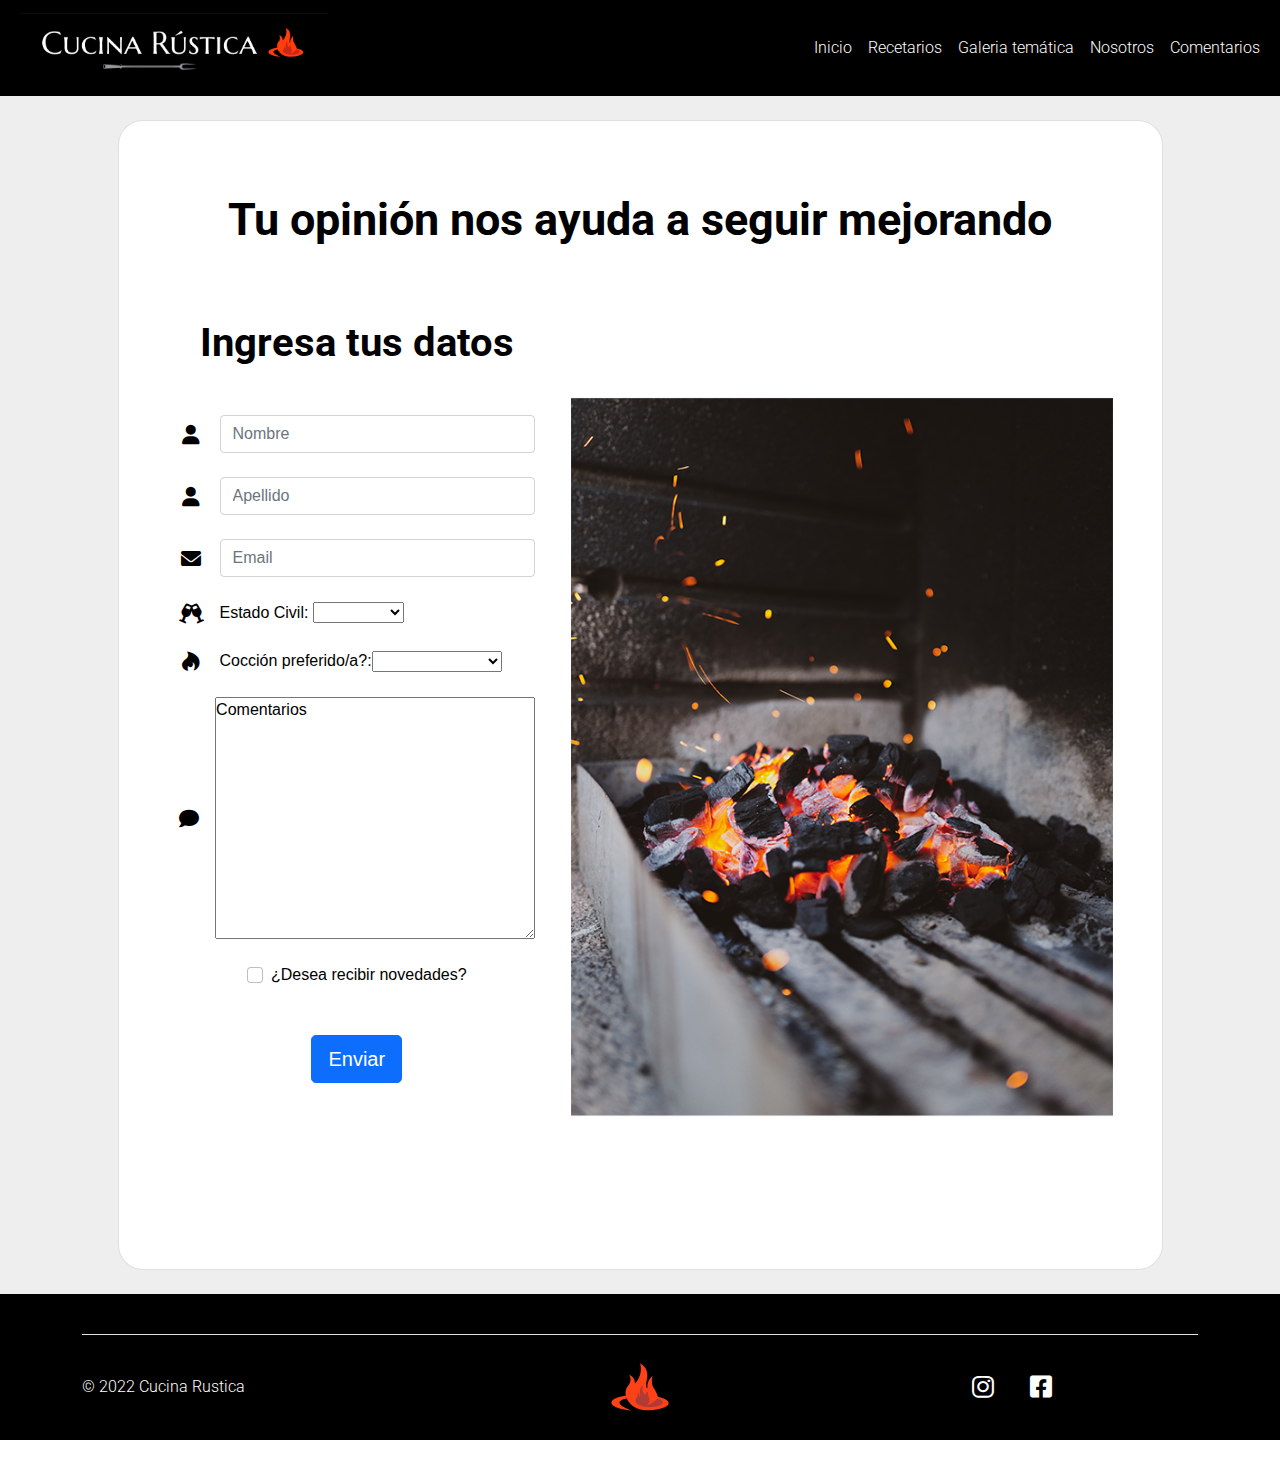
==== commit c962d933: "se agrego font google paginas comentarios" ====
--- a/pages/comentarios.html
+++ b/pages/comentarios.html
@@ -40,10 +40,10 @@
                     <div class="col-lg-12 col-xl-11">
                         <div class="card text-black" style="border-radius: 25px;">
                             <div class="card-body p-md-5">
-                                <div class="row justify-content-center">
-                                    <p class="text-center h1 fw-bold mb-5 mx-1 mx-md-4 mt-4">Tu opinión nos ayuda a seguir mejorando</p>
-                                    <div class="col-md-10 col-lg-12 col-xl-5 order-2 order-lg-1">
-                                        <p class="text-center h1 fw-bold mb-5 mx-1 mx-md-4 mt-4">Ingresa tus datos</p>
+                                <div class="row justify-content-center text_nosotros">
+                                    <h2 class="text-center h1 fw-bold mb-5 mx-1 mx-md-4 mt-4">Tu opinión nos ayuda a seguir mejorando</h2>
+                                    <div class="col-md-10 col-lg-12 col-xl-5 order-2 order-lg-1 text_nosotros">
+                                        <h3 class="text-center h1 fw-bold mb-5 mx-1 mx-md-4 mt-4">Ingresa tus datos</h3>
                                         <form class="mx-1 mx-md-4">
                                             <div class="d-flex flex-row align-items-center mb-4">
                                                 <i class="fas fa-user fa-lg me-3 fa-fw"></i>
--- a/css/styles.css
+++ b/css/styles.css
@@ -236,7 +236,7 @@
 .title_novedades h3 {
   font-family: "Roboto", sans-serif;
   font-style: bold;
-  font-weight: 400;
+  font-weight: 500;
 }
 
 @media (min-width: 768px) {
@@ -499,13 +499,19 @@
 }
 
 .textos_main_galeria_tematica h2 {
-  font-size: 25px;
   color: black;
+  font-family: "Roboto", sans-serif;
+  font-style: bold;
+  font-weight: 900;
+  font-size: 20px;
 }
 
 .textos_main_galeria_tematica h3 {
-  font-size: 20px;
-  color: rgb(4, 27, 46);
+  color: black;
+  font-family: "Roboto", sans-serif;
+  font-style: bold;
+  font-weight: 600;
+  font-size: 20px;
   text-shadow: 0.2em 0.1em 0.1em rgb(140, 145, 146);
   text-align: center;
 }
@@ -524,14 +530,14 @@
 }
 
 .title_galeria_tematica {
-  font-family: "Segoe UI", Tahoma, Geneva, Verdana, sans-serif;
-  text-align: center;
-  font-size: 30px;
+  text-align: center;
   color: #b73413;
-  margin-top: 40px;
+  margin-top: 10px;
   margin-left: 30px;
-  font-weight: bold;
-  font-style: italic;
+  font-family: "Roboto", sans-serif;
+  font-style: bold;
+  font-weight: 600;
+  font-size: 20px;
 }
 
 .galeria_tematica_contenedor {
@@ -580,6 +586,31 @@
   font-weight: 300;
 }
 
+.subtexto_contenedor_galeria {
+  display: inline-block;
+  width: 100%;
+  min-height: 75px;
+  align-items: center;
+  justify-content: end;
+  text-align: center;
+  background-color: rgba(226, 216, 204, 0.89);
+  margin-bottom: 1px;
+  padding: 15px;
+}
+
+.subtexto_contenedor_galeria h4 {
+  font-family: "Roboto", sans-serif;
+  font-style: bold;
+  font-weight: 700;
+  font-size: 20px;
+}
+.subtexto_contenedor_galeria p {
+  font-family: "Roboto", sans-serif;
+  font-style: normal;
+  font-weight: 400;
+  font-size: 10px;
+}
+
 @media (min-width: 768px) {
   .textos_main_galeria_tematica h2 {
     font-size: 35px;
@@ -591,6 +622,13 @@
 
   .title_galeria_tematica {
     font-size: 40px;
+  }
+
+  .subtexto_contenedor_galeria h4 {
+    font-size: 25px;
+  }
+  .subtexto_contenedor_galeria p {
+    font-size: 15px;
   }
 }
 
@@ -606,47 +644,59 @@
   .title_galeria_tematica {
     font-size: 50px;
   }
-}
-
-.subtexto_contenedor_galeria {
-  display: inline-block;
-  width: 100%;
-  min-height: 75px;
-  align-items: center;
-  justify-content: end;
-  text-align: center;
-  background-color: rgba(226, 216, 204, 0.89);
-  margin-bottom: 1px;
-  padding: 15px;
-}
-
-.subtexto_contenedor_galeria h4 {
-  font-size: 20px;
-}
-.subtexto_contenedor_galeria p {
-  font-size: 10px;
+
+  .subtexto_contenedor_galeria h4 {
+    font-size: 35px;
+  }
+  .subtexto_contenedor_galeria p {
+    font-size: 25px;
+  }
+}
+
+/****** FIN PAGINA GALERIA_TEMATICA ******/
+
+/*--------PAGES NOSOTROS----------*/
+
+.text_nosotros h2 {
+  color: black;
+  font-family: "Roboto", sans-serif;
+  font-style: bold;
+  font-weight: 900;
+  font-size: 25px;
+}
+
+.text_nosotros h3 {
+  color: black;
+  font-family: "Roboto", sans-serif;
+  font-style: bold;
+  font-weight: 900;
+  font-size: 20px;
 }
 
 @media (min-width: 768px) {
-  .subtexto_contenedor_galeria h4 {
-    font-size: 25px;
-  }
-  .subtexto_contenedor_galeria p {
-    font-size: 15px;
+
+  .text_nosotros h2 {
+    font-size: 35px;
+  }
+
+  .text_nosotros h3 {
+    font-size: 30px;
   }
 }
 
 @media (min-width: 1024px) {
-  .subtexto_contenedor_galeria h4 {
-    font-size: 30px;
-  }
-  .subtexto_contenedor_galeria p {
-    font-size: 20px;
-  }
-}
-
-/****** FIN PAGINA GALERIA_TEMATICA ******/
-
+
+  .text_nosotros h2 {
+    font-size: 45px;
+  }
+
+  .text_nosotros h3{
+    font-size: 40px;
+  }
+}
+
+
+/****** FIN PAGINA NOSOTROS ******/
 /*--------SUB PAGES COCINATE ALGO----------*/
 /* MOBILE FIRST */
 
